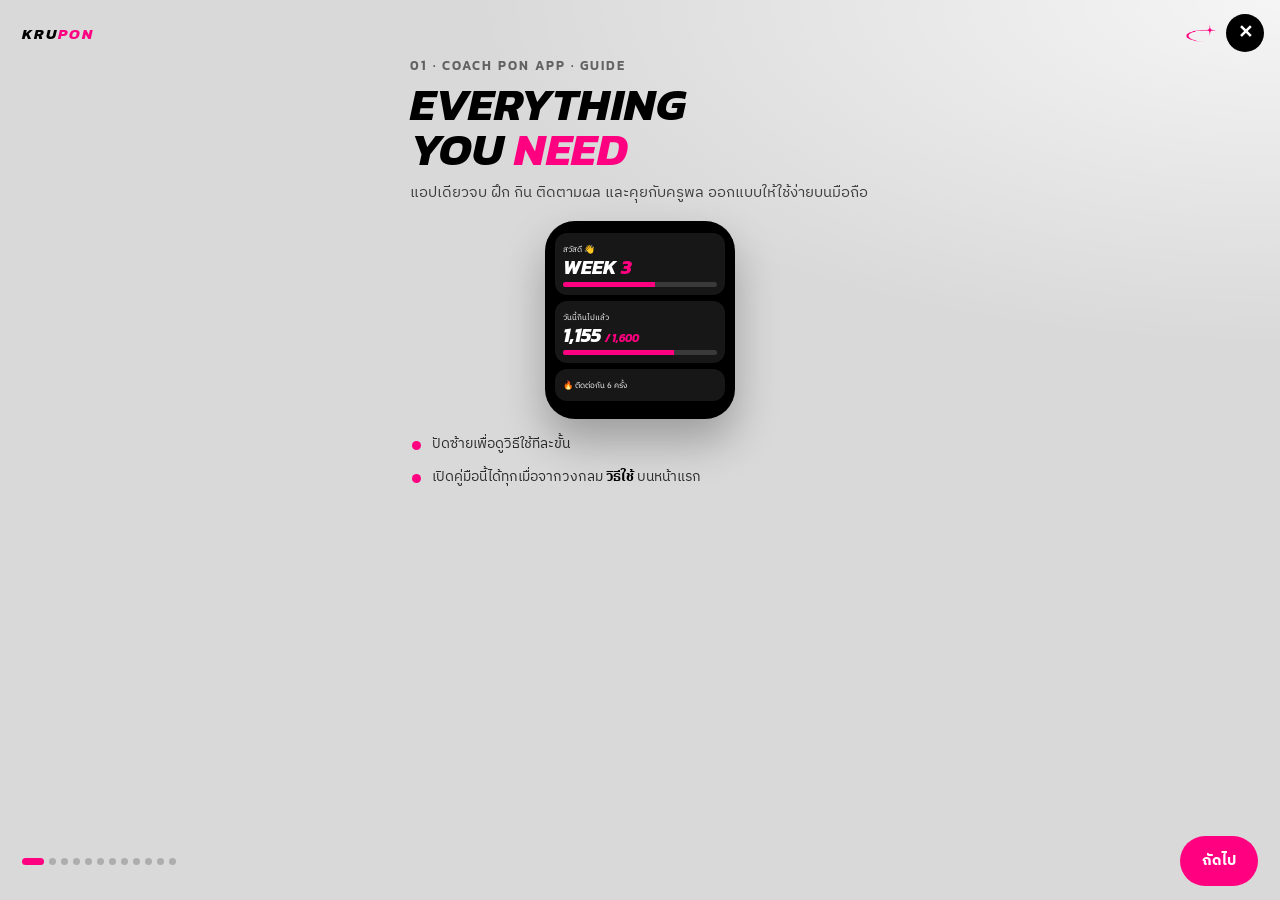
==== guide.html @ 44b9c553 "Add public app guide (12 slides, KRUPON style) Co-Authored-By: Claude Opus 5.5 <noreply@anthropic.co" ====
<!DOCTYPE html>
<html lang="th">
<head>
  <meta charset="utf-8">
  <title>Coach Pon Guide</title>
  <meta name="viewport" content="width=device-width, initial-scale=1, viewport-fit=cover">
  <meta name="description" content="วิธีใช้แอป Coach Pon: Kickstart 7 วัน, ตารางฝึก, Meal tracker + AI, ติดตามผล และแชร์การ์ด">
  <meta name="theme-color" content="#d9d9d9">
  <link rel="icon" type="image/png" sizes="32x32" href="icons/favicon-32.png">
  <link rel="preconnect" href="https://fonts.googleapis.com">
  <link href="https://fonts.googleapis.com/css2?family=IBM+Plex+Sans+Thai:wght@400;500;600;700&family=Kanit:ital,wght@0,500;0,600;0,700;1,700&display=swap" rel="stylesheet">
  <style>
    /* สร้างจาก apps-script/App.html (ส่วน GUIDE) — แก้ที่ App.html แล้วสร้างไฟล์นี้ใหม่ */
    :root { --hot: #ff0080; --head: 'Kanit', 'IBM Plex Sans Thai', -apple-system, sans-serif; }
    * { box-sizing: border-box; -webkit-tap-highlight-color: transparent; }
    html, body { margin: 0; background: #d9d9d9; color: #000; font: 15px/1.6 'IBM Plex Sans Thai', -apple-system, sans-serif; -webkit-font-smoothing: antialiased; }
    button { font: inherit; font-weight: 700; border: 0; border-radius: 999px; padding: 13px 22px; cursor: pointer; }
    .btn { background: var(--hot); color: #fff; }
    .btn.soft { background: transparent; }
    .btn.block { width: 100%; }
    /* ---------- คู่มือการใช้งาน (สไลด์เต็มจอ โทนเทาอ่อนแบบนิตยสาร) ---------- */
    .guide { position: fixed; inset: 0; z-index: 70; background: #d9d9d9; color: #000; display: flex; flex-direction: column; }
    .g-track { flex: 1; display: flex; overflow-x: auto; scroll-snap-type: x mandatory; scrollbar-width: none; }
    .g-track::-webkit-scrollbar { display: none; }
    .g-slide { flex: none; width: 100%; scroll-snap-align: start; overflow-y: auto; padding: calc(56px + env(safe-area-inset-top)) 26px 24px;
      background: radial-gradient(90% 60% at 100% 0%, rgba(255,255,255,.75), rgba(255,255,255,0) 70%), #d9d9d9; }
    .g-in { max-width: 460px; margin: 0 auto; }
    .g-top { position: absolute; top: calc(14px + env(safe-area-inset-top)); left: 22px; right: 16px; display: flex; align-items: center; gap: 10px; z-index: 2; }
    .g-top b { font: italic 700 15px var(--head); letter-spacing: 2px; flex: 1; }
    .g-top b span { color: var(--hot); }
    .g-top img { width: 30px; height: 30px; object-fit: contain; }
    .g-top button { width: 38px; height: 38px; padding: 0; background: #000; color: #fff; font-size: 18px; }
    .g-kick { font: 600 13px var(--head); letter-spacing: 2px; text-transform: uppercase; color: rgba(0,0,0,.55); }
    .g-h { font: italic 700 46px/0.98 var(--head); text-transform: uppercase; margin: 6px 0 10px; letter-spacing: .5px; }
    .g-h span { color: var(--hot); }
    .g-p { color: rgba(0,0,0,.72); margin: 0 0 16px; }
    .g-list { list-style: none; padding: 0; margin: 14px 0 0; }
    .g-list li { position: relative; padding: 0 0 10px 22px; color: rgba(0,0,0,.8); font-size: 14px; }
    .g-list li::before { content: ''; position: absolute; left: 2px; top: 8px; width: 9px; height: 9px; border-radius: 50%; background: var(--hot); }
    .g-list b { color: #000; }
    .g-grid { display: grid; grid-template-columns: 1fr 1fr; gap: 10px; }
    .g-tile { background: #fff; border-radius: 18px; padding: 14px; box-shadow: 0 8px 22px rgba(0,0,0,.08); }
    .g-tile i { font-style: normal; font-size: 24px; }
    .g-tile b { display: block; font: 700 16px var(--head); text-transform: uppercase; margin-top: 4px; }
    .g-tile small { color: rgba(0,0,0,.6); font-size: 12px; line-height: 1.4; display: block; }
    .g-steps { counter-reset: s; }
    .g-step { display: flex; gap: 14px; align-items: flex-start; background: #fff; border-radius: 18px; padding: 14px; margin-bottom: 10px; box-shadow: 0 8px 22px rgba(0,0,0,.07); }
    .g-step::before { counter-increment: s; content: counter(s); flex: none; width: 34px; height: 34px; border-radius: 50%; background: #000; color: #fff; display: grid; place-items: center; font: 700 16px var(--head); }
    .g-step b { display: block; }
    .g-step small { color: rgba(0,0,0,.62); }
    .g-phone { width: 190px; margin: 4px auto 6px; background: #000; border-radius: 30px; padding: 12px 10px; box-shadow: 0 22px 44px rgba(0,0,0,.28); color: #fff; font-size: 10px; }
    .g-phone .gp { background: rgba(255,255,255,.09); border-radius: 12px; padding: 8px; margin-bottom: 6px; }
    .g-phone .gp b { font: italic 700 20px/1 var(--head); display: block; }
    .g-phone .gp b span, .g-phone .pk { color: var(--hot); }
    .g-phone .gbar { height: 5px; border-radius: 9px; background: rgba(255,255,255,.15); margin-top: 5px; overflow: hidden; }
    .g-phone .gbar i { display: block; height: 100%; background: var(--hot); }
    .g-phone .gks { display: grid; grid-template-columns: repeat(7, 1fr); gap: 3px; }
    .g-phone .gks span { aspect-ratio: 1; border-radius: 6px; background: rgba(255,255,255,.12); display: grid; place-items: center; font-weight: 700; }
    .g-phone .gks span.on { background: var(--hot); }
    .g-phone .gimg { height: 64px; border-radius: 10px; background: radial-gradient(circle at 35% 40%, #f7c873 0 18%, transparent 19%), radial-gradient(circle at 65% 55%, #8bc34a 0 16%, transparent 17%), radial-gradient(circle at 50% 50%, #fff 0 38%, #333 39%); }
    .g-check { display: flex; gap: 12px; align-items: center; background: #fff; border-radius: 16px; padding: 12px 14px; margin-bottom: 8px; font-weight: 500; width: 100%; text-align: left; color: #000; }
    .g-check i { flex: none; width: 26px; height: 26px; border-radius: 50%; box-shadow: inset 0 0 0 2px rgba(0,0,0,.2); display: grid; place-items: center; font-style: normal; color: #fff; font-size: 14px; }
    .g-check.on i { background: var(--hot); box-shadow: none; }
    .g-foot { display: flex; align-items: center; gap: 12px; padding: 12px 22px calc(14px + env(safe-area-inset-bottom)); background: #d9d9d9; }
    .g-dots { flex: 1; display: flex; gap: 5px; flex-wrap: wrap; }
    .g-dots i { width: 7px; height: 7px; border-radius: 9px; background: rgba(0,0,0,.2); transition: width .2s; }
    .g-dots i.on { width: 22px; background: var(--hot); }
    .g-foot .btn.soft { color: #000; box-shadow: inset 0 0 0 1.5px rgba(0,0,0,.25); }

  </style>
</head>
<body>
  <script>
    const $ = (sel) => document.querySelector(sel);
    /* GUIDE-START: สไลด์คู่มือ (ใช้ร่วมกับหน้าเว็บ guide.html) */
    const G_LOGO = ['https:', '', 'aoponpol-lgtm.github.io', 'coach-pon', 'img', 'logo-pink.png'].join('/');
    const G_SITE = 'aoponpol-lgtm.github.io/coach-pon';
    const gPhone = (inner) => `<div class="g-phone">${inner}</div>`;
    const GUIDE = [
      { k: 'Coach Pon App · Guide', h: 'Everything<br>you <span>need</span>', p: 'แอปเดียวจบ ฝึก กิน ติดตามผล และคุยกับครูพล ออกแบบให้ใช้ง่ายบนมือถือ',
        v: gPhone(`<div class="gp"><small>สวัสดี 👋</small><b>WEEK <span>3</span></b><div class="gbar"><i style="width:60%"></i></div></div>
          <div class="gp"><small>วันนี้กินไปแล้ว</small><b>1,155 <span style="font-size:11px">/ 1,600</span></b><div class="gbar"><i style="width:72%"></i></div></div>
          <div class="gp"><small>🔥 ติดต่อกัน 6 ครั้ง</small></div>`),
        list: ['ปัดซ้ายเพื่อดูวิธีใช้ทีละขั้น', 'เปิดคู่มือนี้ได้ทุกเมื่อจากวงกลม <b>วิธีใช้</b> บนหน้าแรก'] },
      { k: 'What\'s inside', h: 'All in<br>one <span>place</span>', p: 'ทุกอย่างที่ช่วยให้คุณไปถึงเป้าหมาย',
        v: `<div class="g-grid">
          <div class="g-tile"><i>🔥</i><b>Kickstart</b><small>7 วันเริ่มต้น ทำที่บ้านได้</small></div>
          <div class="g-tile"><i>🏋️</i><b>Workout</b><small>การ์ดวันฝึก + ตัวจับเวลา</small></div>
          <div class="g-tile"><i>🍽</i><b>Meal</b><small>นับแคลอรี่ด้วย AI จากรูป</small></div>
          <div class="g-tile"><i>📈</i><b>Progress</b><small>น้ำหนัก สถิติ เหรียญ</small></div>
          <div class="g-tile" style="grid-column:1/-1"><i>💬</i><b>Coach</b><small>ครูพลดูข้อมูลของคุณและปรับแผนให้</small></div></div>` },
      { k: 'Getting started', h: 'How to<br><span>start</span>', p: 'เริ่มได้ใน 3 ขั้นตอน',
        v: `<div class="g-steps">
          <div class="g-step"><div><b>เปิดเว็บ</b><small>${G_SITE}</small></div></div>
          <div class="g-step"><div><b>Sign up</b><small>กรอกข้อมูลร่างกายและเป้าหมาย ระบบคำนวณแผนให้ทันที</small></div></div>
          <div class="g-step"><div><b>Sign in</b><small>ด้วย Google หรืออีเมล + รหัสผ่าน ครั้งต่อไปเข้าได้เลย</small></div></div></div>` },
      { k: 'Install', h: 'Add to<br>home <span>screen</span>', p: 'ใช้เหมือนแอปจริง เปิดเร็ว ไม่ต้องค้นหาเว็บ',
        v: `<div class="g-steps">
          <div class="g-step"><div><b>iPhone (Safari)</b><small>กดปุ่มแชร์ ⬆︎ → "เพิ่มไปยังหน้าจอโฮม" → เพิ่ม</small></div></div>
          <div class="g-step"><div><b>Android (Chrome)</b><small>กด ⋮ มุมขวาบน → "เพิ่มลงในหน้าจอหลัก"</small></div></div>
          <div class="g-step"><div><b>เปิดจากไอคอน Coach Pon</b><small>ระบบจำการเข้าสู่ระบบไว้ 30 วัน</small></div></div></div>` },
      { k: 'Your plan', h: 'Know your<br><span>numbers</span>', p: 'แผนแคลอรี่และสารอาหารที่คำนวณจากร่างกายของคุณ',
        v: gPhone(`<div class="gp"><small>My plan</small><b>1,600 <span style="font-size:11px">kcal/วัน</span></b></div>
          <div class="gp">โปรตีน <span class="pk">110g</span><div class="gbar"><i style="width:80%"></i></div>คาร์บ 170g<div class="gbar"><i style="width:60%;background:#fff"></i></div>ไขมัน 45g<div class="gbar"><i style="width:40%"></i></div></div>`),
        list: ['<b>BMR</b> พลังงานที่ร่างกายใช้ขณะพัก', '<b>TDEE</b> พลังงานที่ใช้ทั้งวันรวมกิจกรรม', 'แผนนี้ปลอดภัย ไม่ต่ำกว่า BMR · วัด InBody กับครูพลจะแม่นขึ้น'] },
      { k: 'Free program', h: '7-Day<br><span>Kickstart</span>', p: 'วันละ 20–30 นาที ไม่ต้องมีอุปกรณ์ เลือกระดับ "เพิ่งเริ่ม" หรือ "มีพื้นฐาน"',
        v: gPhone(`<div class="gp"><small>7-Day Kickstart</small><b>DAY <span>4</span></b></div>
          <div class="gks"><span class="on">✓</span><span class="on">✓</span><span class="on">✓</span><span>4</span><span>5</span><span>6</span><span>7</span></div>`),
        list: ['กดวันนั้น → ดูท่า วิธีทำ → กด <b>จบการฝึก</b>', 'ทำครบ 7/7 รับการ์ดแชร์พิเศษ และสิทธิ์คุยกับครูพล'] },
      { k: 'Training', h: 'Workout<br>+ <span>timer</span>', p: 'ทุกวันฝึกมีท่า เซต ครั้ง และเวลาพัก พร้อมคำอธิบาย',
        v: gPhone(`<div class="gp"><small>A · ต้องทำ</small><b style="font-size:14px">Hip Thrust</b>3 × 10 · RPE 7 <span class="pk">⏱ 90 วิ</span></div>
          <div class="gp" style="text-align:center"><b>01:30</b><small>พักก่อน 😮‍💨</small></div>`),
        list: ['กด <b>⏱</b> ข้างท่าเพื่อจับเวลาพักเต็มจอ', 'มีเสียงครูพลบอก "หมดเวลาพักแล้ว" (เปิดเสียงเครื่องไว้)', 'กรอกน้ำหนัก/ครั้งที่ทำได้ โค้ชจะเห็นและปรับโปรแกรมให้'] },
      { k: 'Nutrition', h: 'Meal<br><span>tracker</span>', p: 'ถ่ายรูปอาหาร AI ช่วยประเมินแคลอรี่และสารอาหาร',
        v: gPhone(`<div class="gimg"></div><div class="gp" style="margin-top:6px"><small>✨ AI Scan</small><b style="font-size:14px">ข้าวกะเพราไก่ไข่ดาว</b>650 kcal · P 32 · C 70 · F 26</div>`),
        list: ['แท็บ <b>อาหาร</b> → <b>📷 AI Scan</b> → ตรวจแก้ตัวเลข → บันทึก', 'ดูสรุป วันนี้ / สัปดาห์นี้ / เดือนนี้ แตะวันไหนก็เห็นมื้อของวันนั้น', 'ไม่อยากถ่ายรูป กด <b>＋ เพิ่มมื้อ</b> กรอกเองได้'] },
      { k: 'Progress', h: 'Track your<br><span>progress</span>', p: 'เห็นความเปลี่ยนแปลงชัดเจน ทุกสัปดาห์',
        v: gPhone(`<div class="gp"><small>⚖️ น้ำหนัก</small><svg viewBox="0 0 120 40" style="width:100%"><polyline points="2,8 22,12 42,15 62,20 82,24 102,27 118,30" fill="none" stroke="#ff0080" stroke-width="3" stroke-linecap="round"/></svg></div>
          <div class="gp"><small>🏅 เหรียญ 5 · 10 · 25</small></div>`),
        list: ['บันทึกน้ำหนักสัปดาห์ละ 1–2 ครั้ง ตอนเช้าก่อนกินอาหาร', 'ฝึกสะสมครบ 5 / 10 / 25 / 50 / 100 ครั้ง รับเหรียญ'] },
      { k: 'Share', h: 'Share &<br><span>invite</span>', p: 'สร้างการ์ด IG Story สวย ๆ จากแผนและความสำเร็จของคุณ',
        v: gPhone(`<div class="gp" style="text-align:center;padding:14px 8px"><b>7<span>/7</span></b><small>KICKSTART COMPLETE</small><div style="width:38px;height:38px;margin:8px auto 0;background:repeating-linear-gradient(90deg,#fff 0 3px,#000 3px 6px);border-radius:4px"></div></div>`),
        list: ['กด <b>📸 แชร์</b> → เลือกการ์ด → แชร์ลง IG Story', 'การ์ดมี QR ให้เพื่อนสแกนสมัครได้ทันที'] },
      { k: 'Members only', h: 'Coach Pon<br><span>club</span>', p: 'พื้นที่เฉพาะลูกเทรนของครูพล',
        v: `<div class="g-grid"><div class="g-tile"><i>📅</i><b>12 weeks</b><small>ตารางฝึกระยะยาวในปฏิทิน</small></div>
          <div class="g-tile"><i>🎯</i><b>Personal</b><small>โปรแกรมเฉพาะคุณ</small></div>
          <div class="g-tile"><i>📊</i><b>InBody</b><small>ติดตามผลวัดร่างกาย</small></div>
          <div class="g-tile"><i>💬</i><b>Feedback</b><small>ครูพลคอมเมนต์ทุกสัปดาห์</small></div></div>`,
        list: ['สมาชิกเห็นตัวอย่างในแท็บ 🔒 <b>Club</b>', 'กด "จองเวลาคุยกับครูพล" เพื่อเริ่มเทรนและปลดล็อก'] },
      { k: 'Ready', h: 'You\'re<br>all <span>set</span>', p: 'เช็กลิสต์เริ่มต้น แตะเพื่อติ๊ก', check: true },
    ];
    let GI = 0;
    function guideChecklist() {
      if (typeof appChecklist === 'function') return appChecklist();
      return [['ตั้งเป้าหมายและแผนแคลอรี่', true], ['เพิ่มไอคอนบนหน้าจอ', false], ['เริ่มฝึกวันแรก', false], ['บันทึกมื้ออาหารแรก', false], ['บันทึกน้ำหนัก', false]];
    }
    function openGuide(start, onDone) {
      closeGuide();
      const el = document.createElement('div');
      el.className = 'guide';
      el.id = 'guide';
      const checks = guideChecklist();
      el.innerHTML = `<div class="g-top"><b>KRU<span>PON</span></b><img src="${G_LOGO}" alt=""><button aria-label="ปิด" onclick="closeGuide()">✕</button></div>
        <div class="g-track" id="g-track">${GUIDE.map((g, i) => `<section class="g-slide"><div class="g-in">
          <div class="g-kick">${String(i + 1).padStart(2, '0')} · ${g.k}</div>
          <div class="g-h">${g.h}</div><p class="g-p">${g.p}</p>
          ${g.v || ''}
          ${g.list ? `<ul class="g-list">${g.list.map((x) => `<li>${x}</li>`).join('')}</ul>` : ''}
          ${g.check ? checks.map((c) => `<button class="g-check ${c[1] ? 'on' : ''}" onclick="this.classList.toggle('on')"><i>✓</i>${c[0]}</button>`).join('')
            + '<button class="btn block" style="margin-top:14px;font:italic 700 20px var(--head);letter-spacing:1px" onclick="closeGuide(true)">START NOW →</button>' : ''}
        </div></section>`).join('')}</div>
        <div class="g-foot"><div class="g-dots" id="g-dots">${GUIDE.map((_, i) => `<i data-i="${i}"></i>`).join('')}</div>
          <button class="btn soft" id="g-prev">‹</button><button class="btn" id="g-next">ถัดไป</button></div>`;
      document.body.appendChild(el);
      GUIDE_DONE = onDone || null;
      const tr = $('#g-track');
      const sync = () => {
        GI = Math.round(tr.scrollLeft / tr.clientWidth);
        el.querySelectorAll('#g-dots i').forEach((d, i) => d.classList.toggle('on', i === GI));
        $('#g-prev').style.visibility = GI ? 'visible' : 'hidden';
        $('#g-next').textContent = GI >= GUIDE.length - 1 ? 'เริ่มเลย' : 'ถัดไป';
      };
      tr.addEventListener('scroll', () => requestAnimationFrame(sync), { passive: true });
      const goTo = (i) => tr.scrollTo({ left: i * tr.clientWidth, behavior: 'smooth' });
      $('#g-prev').onclick = () => goTo(Math.max(0, GI - 1));
      $('#g-next').onclick = () => (GI >= GUIDE.length - 1 ? closeGuide(true) : goTo(GI + 1));
      requestAnimationFrame(() => { tr.scrollLeft = (start || 0) * tr.clientWidth; sync(); });
    }
    let GUIDE_DONE = null;
    function closeGuide(done) {
      const el = $('#guide');
      if (el) el.remove();
      if (done && GUIDE_DONE) GUIDE_DONE();
    }

    openGuide(Number((location.hash.match(/\d+/) || [1])[0]) - 1 || 0, () => { location.href = './'; });
    window.closeGuide = function (done) { location.href = './'; };
  </script>
</body>
</html>
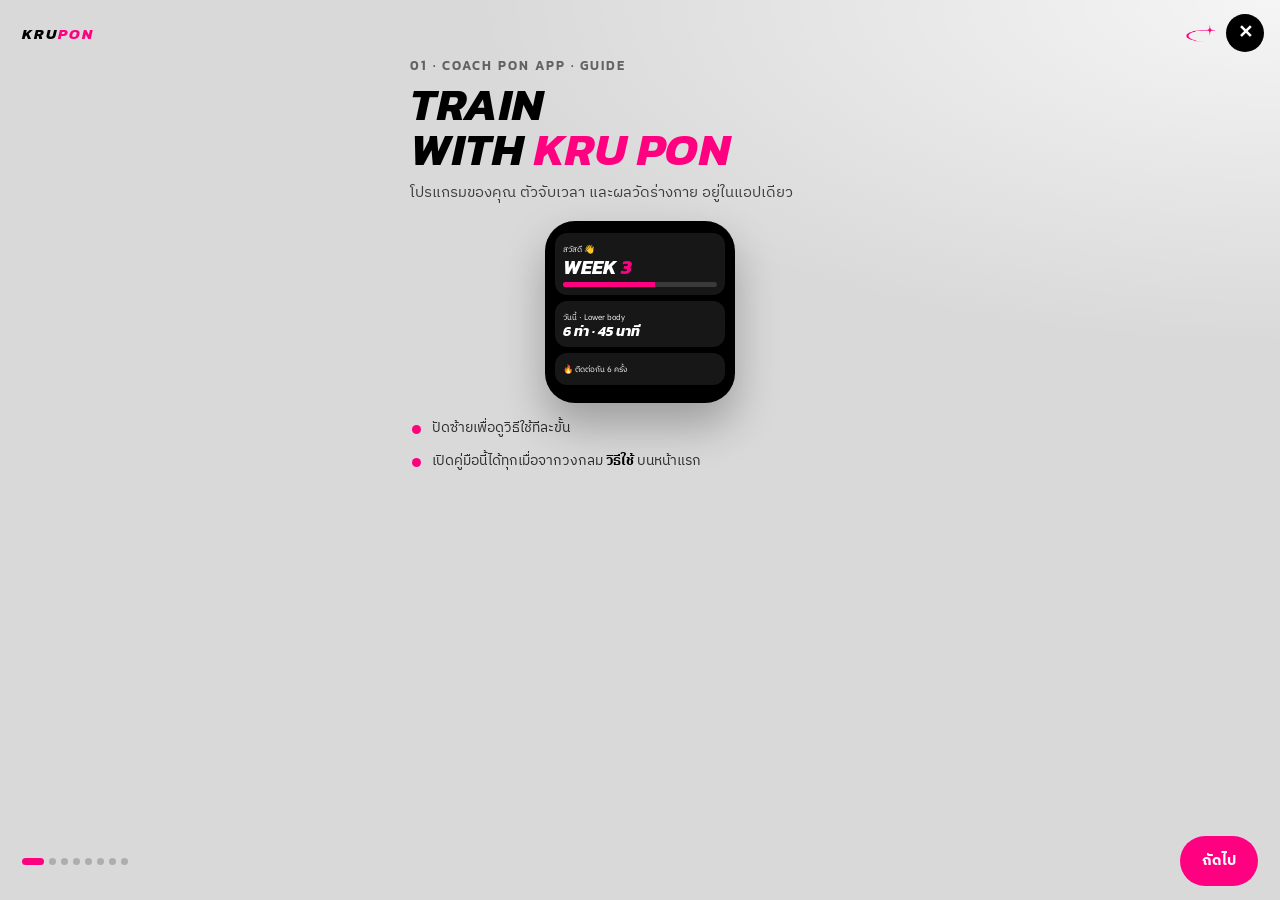
==== commit 1e4a8f66: "Sign-in only while sales are paused; new guide slides (program, timer, before/after, reminders) Co-A" ====
--- a/guide.html
+++ b/guide.html
@@ -4,7 +4,7 @@
   <meta charset="utf-8">
   <title>Coach Pon Guide</title>
   <meta name="viewport" content="width=device-width, initial-scale=1, viewport-fit=cover">
-  <meta name="description" content="วิธีใช้แอป Coach Pon: Kickstart 7 วัน, ตารางฝึก, Meal tracker + AI, ติดตามผล และแชร์การ์ด">
+  <meta name="description" content="วิธีใช้แอป Coach Pon: โปรแกรมฝึก ตัวจับเวลาเสียงครูพล ผลวัดร่างกาย Before / After และอีเมลเตือนฝึก">
   <meta name="theme-color" content="#d9d9d9">
   <link rel="icon" type="image/png" sizes="32x32" href="icons/favicon-32.png">
   <link rel="preconnect" href="https://fonts.googleapis.com">
@@ -77,62 +77,48 @@
     const G_SITE = 'aoponpol-lgtm.github.io/coach-pon';
     const gPhone = (inner) => `<div class="g-phone">${inner}</div>`;
     const GUIDE = [
-      { k: 'Coach Pon App · Guide', h: 'Everything<br>you <span>need</span>', p: 'แอปเดียวจบ ฝึก กิน ติดตามผล และคุยกับครูพล ออกแบบให้ใช้ง่ายบนมือถือ',
+      { k: 'Coach Pon App · Guide', h: 'Train<br>with <span>Kru Pon</span>', p: 'โปรแกรมของคุณ ตัวจับเวลา และผลวัดร่างกาย อยู่ในแอปเดียว',
         v: gPhone(`<div class="gp"><small>สวัสดี 👋</small><b>WEEK <span>3</span></b><div class="gbar"><i style="width:60%"></i></div></div>
-          <div class="gp"><small>วันนี้กินไปแล้ว</small><b>1,155 <span style="font-size:11px">/ 1,600</span></b><div class="gbar"><i style="width:72%"></i></div></div>
+          <div class="gp"><small>วันนี้ · Lower body</small><b style="font-size:14px">6 ท่า · 45 นาที</b></div>
           <div class="gp"><small>🔥 ติดต่อกัน 6 ครั้ง</small></div>`),
         list: ['ปัดซ้ายเพื่อดูวิธีใช้ทีละขั้น', 'เปิดคู่มือนี้ได้ทุกเมื่อจากวงกลม <b>วิธีใช้</b> บนหน้าแรก'] },
-      { k: 'What\'s inside', h: 'All in<br>one <span>place</span>', p: 'ทุกอย่างที่ช่วยให้คุณไปถึงเป้าหมาย',
+      { k: 'What\'s inside', h: 'All in<br>one <span>place</span>', p: 'ทุกอย่างที่ช่วยให้คุณฝึกตามแผนได้จริง',
         v: `<div class="g-grid">
-          <div class="g-tile"><i>🔥</i><b>Kickstart</b><small>7 วันเริ่มต้น ทำที่บ้านได้</small></div>
-          <div class="g-tile"><i>🏋️</i><b>Workout</b><small>การ์ดวันฝึก + ตัวจับเวลา</small></div>
-          <div class="g-tile"><i>🍽</i><b>Meal</b><small>นับแคลอรี่ด้วย AI จากรูป</small></div>
-          <div class="g-tile"><i>📈</i><b>Progress</b><small>น้ำหนัก สถิติ เหรียญ</small></div>
-          <div class="g-tile" style="grid-column:1/-1"><i>💬</i><b>Coach</b><small>ครูพลดูข้อมูลของคุณและปรับแผนให้</small></div></div>` },
-      { k: 'Getting started', h: 'How to<br><span>start</span>', p: 'เริ่มได้ใน 3 ขั้นตอน',
+          <div class="g-tile"><i>🏋️</i><b>Program</b><small>วันฝึก ท่า เซต ครั้ง จากครูพล</small></div>
+          <div class="g-tile"><i>⏱</i><b>Timer</b><small>จับเวลาพร้อมเสียงครูพล</small></div>
+          <div class="g-tile"><i>📊</i><b>Before / After</b><small>ผลวัดร่างกายก่อน-หลัง</small></div>
+          <div class="g-tile"><i>✉️</i><b>Reminder</b><small>อีเมลเตือนก่อนวันฝึก</small></div></div>` },
+      { k: 'Getting started', h: 'How to<br><span>start</span>', p: 'ครูพลเปิดบัญชีให้ คุณแค่เข้าสู่ระบบ',
         v: `<div class="g-steps">
           <div class="g-step"><div><b>เปิดเว็บ</b><small>${G_SITE}</small></div></div>
-          <div class="g-step"><div><b>Sign up</b><small>กรอกข้อมูลร่างกายและเป้าหมาย ระบบคำนวณแผนให้ทันที</small></div></div>
-          <div class="g-step"><div><b>Sign in</b><small>ด้วย Google หรืออีเมล + รหัสผ่าน ครั้งต่อไปเข้าได้เลย</small></div></div></div>` },
+          <div class="g-step"><div><b>Sign in</b><small>ด้วย Google (อีเมลที่ให้ครูพลไว้) หรืออีเมล + รหัสผ่าน</small></div></div>
+          <div class="g-step"><div><b>เข้าได้เลยครั้งต่อไป</b><small>ระบบจำการเข้าสู่ระบบไว้ 30 วัน</small></div></div></div>` },
       { k: 'Install', h: 'Add to<br>home <span>screen</span>', p: 'ใช้เหมือนแอปจริง เปิดเร็ว ไม่ต้องค้นหาเว็บ',
         v: `<div class="g-steps">
           <div class="g-step"><div><b>iPhone (Safari)</b><small>กดปุ่มแชร์ ⬆︎ → "เพิ่มไปยังหน้าจอโฮม" → เพิ่ม</small></div></div>
           <div class="g-step"><div><b>Android (Chrome)</b><small>กด ⋮ มุมขวาบน → "เพิ่มลงในหน้าจอหลัก"</small></div></div>
           <div class="g-step"><div><b>เปิดจากไอคอน Coach Pon</b><small>ระบบจำการเข้าสู่ระบบไว้ 30 วัน</small></div></div></div>` },
-      { k: 'Your plan', h: 'Know your<br><span>numbers</span>', p: 'แผนแคลอรี่และสารอาหารที่คำนวณจากร่างกายของคุณ',
-        v: gPhone(`<div class="gp"><small>My plan</small><b>1,600 <span style="font-size:11px">kcal/วัน</span></b></div>
-          <div class="gp">โปรตีน <span class="pk">110g</span><div class="gbar"><i style="width:80%"></i></div>คาร์บ 170g<div class="gbar"><i style="width:60%;background:#fff"></i></div>ไขมัน 45g<div class="gbar"><i style="width:40%"></i></div></div>`),
-        list: ['<b>BMR</b> พลังงานที่ร่างกายใช้ขณะพัก', '<b>TDEE</b> พลังงานที่ใช้ทั้งวันรวมกิจกรรม', 'แผนนี้ปลอดภัย ไม่ต่ำกว่า BMR · วัด InBody กับครูพลจะแม่นขึ้น'] },
-      { k: 'Free program', h: '7-Day<br><span>Kickstart</span>', p: 'วันละ 20–30 นาที ไม่ต้องมีอุปกรณ์ เลือกระดับ "เพิ่งเริ่ม" หรือ "มีพื้นฐาน"',
-        v: gPhone(`<div class="gp"><small>7-Day Kickstart</small><b>DAY <span>4</span></b></div>
-          <div class="gks"><span class="on">✓</span><span class="on">✓</span><span class="on">✓</span><span>4</span><span>5</span><span>6</span><span>7</span></div>`),
-        list: ['กดวันนั้น → ดูท่า วิธีทำ → กด <b>จบการฝึก</b>', 'ทำครบ 7/7 รับการ์ดแชร์พิเศษ และสิทธิ์คุยกับครูพล'] },
       { k: 'Training', h: 'Workout<br>+ <span>timer</span>', p: 'ทุกวันฝึกมีท่า เซต ครั้ง และเวลาพัก พร้อมคำอธิบาย',
         v: gPhone(`<div class="gp"><small>A · ต้องทำ</small><b style="font-size:14px">Hip Thrust</b>3 × 10 · RPE 7 <span class="pk">⏱ 90 วิ</span></div>
           <div class="gp" style="text-align:center"><b>01:30</b><small>พักก่อน 😮‍💨</small></div>`),
-        list: ['กด <b>⏱</b> ข้างท่าเพื่อจับเวลาพักเต็มจอ', 'มีเสียงครูพลบอก "หมดเวลาพักแล้ว" (เปิดเสียงเครื่องไว้)', 'กรอกน้ำหนัก/ครั้งที่ทำได้ โค้ชจะเห็นและปรับโปรแกรมให้'] },
-      { k: 'Nutrition', h: 'Meal<br><span>tracker</span>', p: 'ถ่ายรูปอาหาร AI ช่วยประเมินแคลอรี่และสารอาหาร',
-        v: gPhone(`<div class="gimg"></div><div class="gp" style="margin-top:6px"><small>✨ AI Scan</small><b style="font-size:14px">ข้าวกะเพราไก่ไข่ดาว</b>650 kcal · P 32 · C 70 · F 26</div>`),
-        list: ['แท็บ <b>อาหาร</b> → <b>📷 AI Scan</b> → ตรวจแก้ตัวเลข → บันทึก', 'ดูสรุป วันนี้ / สัปดาห์นี้ / เดือนนี้ แตะวันไหนก็เห็นมื้อของวันนั้น', 'ไม่อยากถ่ายรูป กด <b>＋ เพิ่มมื้อ</b> กรอกเองได้'] },
-      { k: 'Progress', h: 'Track your<br><span>progress</span>', p: 'เห็นความเปลี่ยนแปลงชัดเจน ทุกสัปดาห์',
-        v: gPhone(`<div class="gp"><small>⚖️ น้ำหนัก</small><svg viewBox="0 0 120 40" style="width:100%"><polyline points="2,8 22,12 42,15 62,20 82,24 102,27 118,30" fill="none" stroke="#ff0080" stroke-width="3" stroke-linecap="round"/></svg></div>
-          <div class="gp"><small>🏅 เหรียญ 5 · 10 · 25</small></div>`),
-        list: ['บันทึกน้ำหนักสัปดาห์ละ 1–2 ครั้ง ตอนเช้าก่อนกินอาหาร', 'ฝึกสะสมครบ 5 / 10 / 25 / 50 / 100 ครั้ง รับเหรียญ'] },
-      { k: 'Share', h: 'Share &<br><span>invite</span>', p: 'สร้างการ์ด IG Story สวย ๆ จากแผนและความสำเร็จของคุณ',
-        v: gPhone(`<div class="gp" style="text-align:center;padding:14px 8px"><b>7<span>/7</span></b><small>KICKSTART COMPLETE</small><div style="width:38px;height:38px;margin:8px auto 0;background:repeating-linear-gradient(90deg,#fff 0 3px,#000 3px 6px);border-radius:4px"></div></div>`),
-        list: ['กด <b>📸 แชร์</b> → เลือกการ์ด → แชร์ลง IG Story', 'การ์ดมี QR ให้เพื่อนสแกนสมัครได้ทันที'] },
-      { k: 'Members only', h: 'Coach Pon<br><span>club</span>', p: 'พื้นที่เฉพาะลูกเทรนของครูพล',
-        v: `<div class="g-grid"><div class="g-tile"><i>📅</i><b>12 weeks</b><small>ตารางฝึกระยะยาวในปฏิทิน</small></div>
-          <div class="g-tile"><i>🎯</i><b>Personal</b><small>โปรแกรมเฉพาะคุณ</small></div>
-          <div class="g-tile"><i>📊</i><b>InBody</b><small>ติดตามผลวัดร่างกาย</small></div>
-          <div class="g-tile"><i>💬</i><b>Feedback</b><small>ครูพลคอมเมนต์ทุกสัปดาห์</small></div></div>`,
-        list: ['สมาชิกเห็นตัวอย่างในแท็บ 🔒 <b>Club</b>', 'กด "จองเวลาคุยกับครูพล" เพื่อเริ่มเทรนและปลดล็อก'] },
+        list: ['กด <b>⏱</b> ข้างท่าเพื่อจับเวลาพักเต็มจอ หรือใช้แท็บ <b>จับเวลา</b> แบบ interval', 'มีเสียงครูพลบอกเริ่ม/พัก/หมดเวลา (เปิดเสียงเครื่องไว้)', 'กรอกน้ำหนัก/ครั้งที่ทำได้ แล้วกด <b>จบการฝึก</b> ครูพลจะเห็นและปรับโปรแกรมให้'] },
+      { k: 'Progress', h: 'Before<br>/ <span>after</span>', p: 'ครูพลบันทึกผลวัดร่างกายจากเครื่องให้ทุกครั้งที่วัด',
+        v: gPhone(`<div class="gp"><small>ไขมัน %</small><b style="font-size:15px">28.4 → <span>24.9</span></b></div>
+          <div class="gp"><small>กล้ามเนื้อ (กก.)</small><b style="font-size:15px">24.1 → <span>25.6</span></b></div>
+          <div class="gp"><small>แขน · ลำตัว · ขา</small><div class="gbar"><i style="width:96%"></i></div></div>`),
+        list: ['แท็บ <b>ความคืบหน้า</b> → เทียบครั้งแรกกับครั้งล่าสุด หรือเลือกครั้งที่อยากเทียบ', 'ดูกล้ามเนื้อ/ไขมันแยกแขน ลำตัว ขา และรูปผลวัดจากเครื่อง', 'บันทึกน้ำหนักเองได้ระหว่างรอวัดครั้งถัดไป'] },
+      { k: 'Reminder', h: 'Stay on<br><span>track</span>', p: 'ครูพลส่งอีเมลช่วยให้ฝึกตามแผน',
+        v: `<div class="g-steps">
+          <div class="g-step"><div><b>คืนก่อนวันฝึก</b><small>พรุ่งนี้ฝึกอะไร กี่ท่า</small></div></div>
+          <div class="g-step"><div><b>ถ้าลืมบันทึก</b><small>เช้าวันถัดไปจะมีอีเมลชวนกลับมาบันทึกผล</small></div></div>
+          <div class="g-step"><div><b>ทุกวันจันทร์</b><small>สรุปสัปดาห์ที่แล้ว + โปรแกรมสัปดาห์นี้</small></div></div></div>`,
+        list: ['ถ้าไม่เจอ ลองดูในโฟลเดอร์ Promotions / Spam แล้วกด "ไม่ใช่สแปม"'] },
       { k: 'Ready', h: 'You\'re<br>all <span>set</span>', p: 'เช็กลิสต์เริ่มต้น แตะเพื่อติ๊ก', check: true },
     ];
     let GI = 0;
     function guideChecklist() {
       if (typeof appChecklist === 'function') return appChecklist();
-      return [['ตั้งเป้าหมายและแผนแคลอรี่', true], ['เพิ่มไอคอนบนหน้าจอ', false], ['เริ่มฝึกวันแรก', false], ['บันทึกมื้ออาหารแรก', false], ['บันทึกน้ำหนัก', false]];
+      return [['เข้าสู่ระบบด้วยบัญชีของคุณ', true], ['เพิ่มไอคอนบนหน้าจอ', false], ['เปิดเสียงเครื่องสำหรับตัวจับเวลา', false], ['ฝึกและบันทึกผลวันแรก', false]];
     }
     function openGuide(start, onDone) {
       closeGuide();
